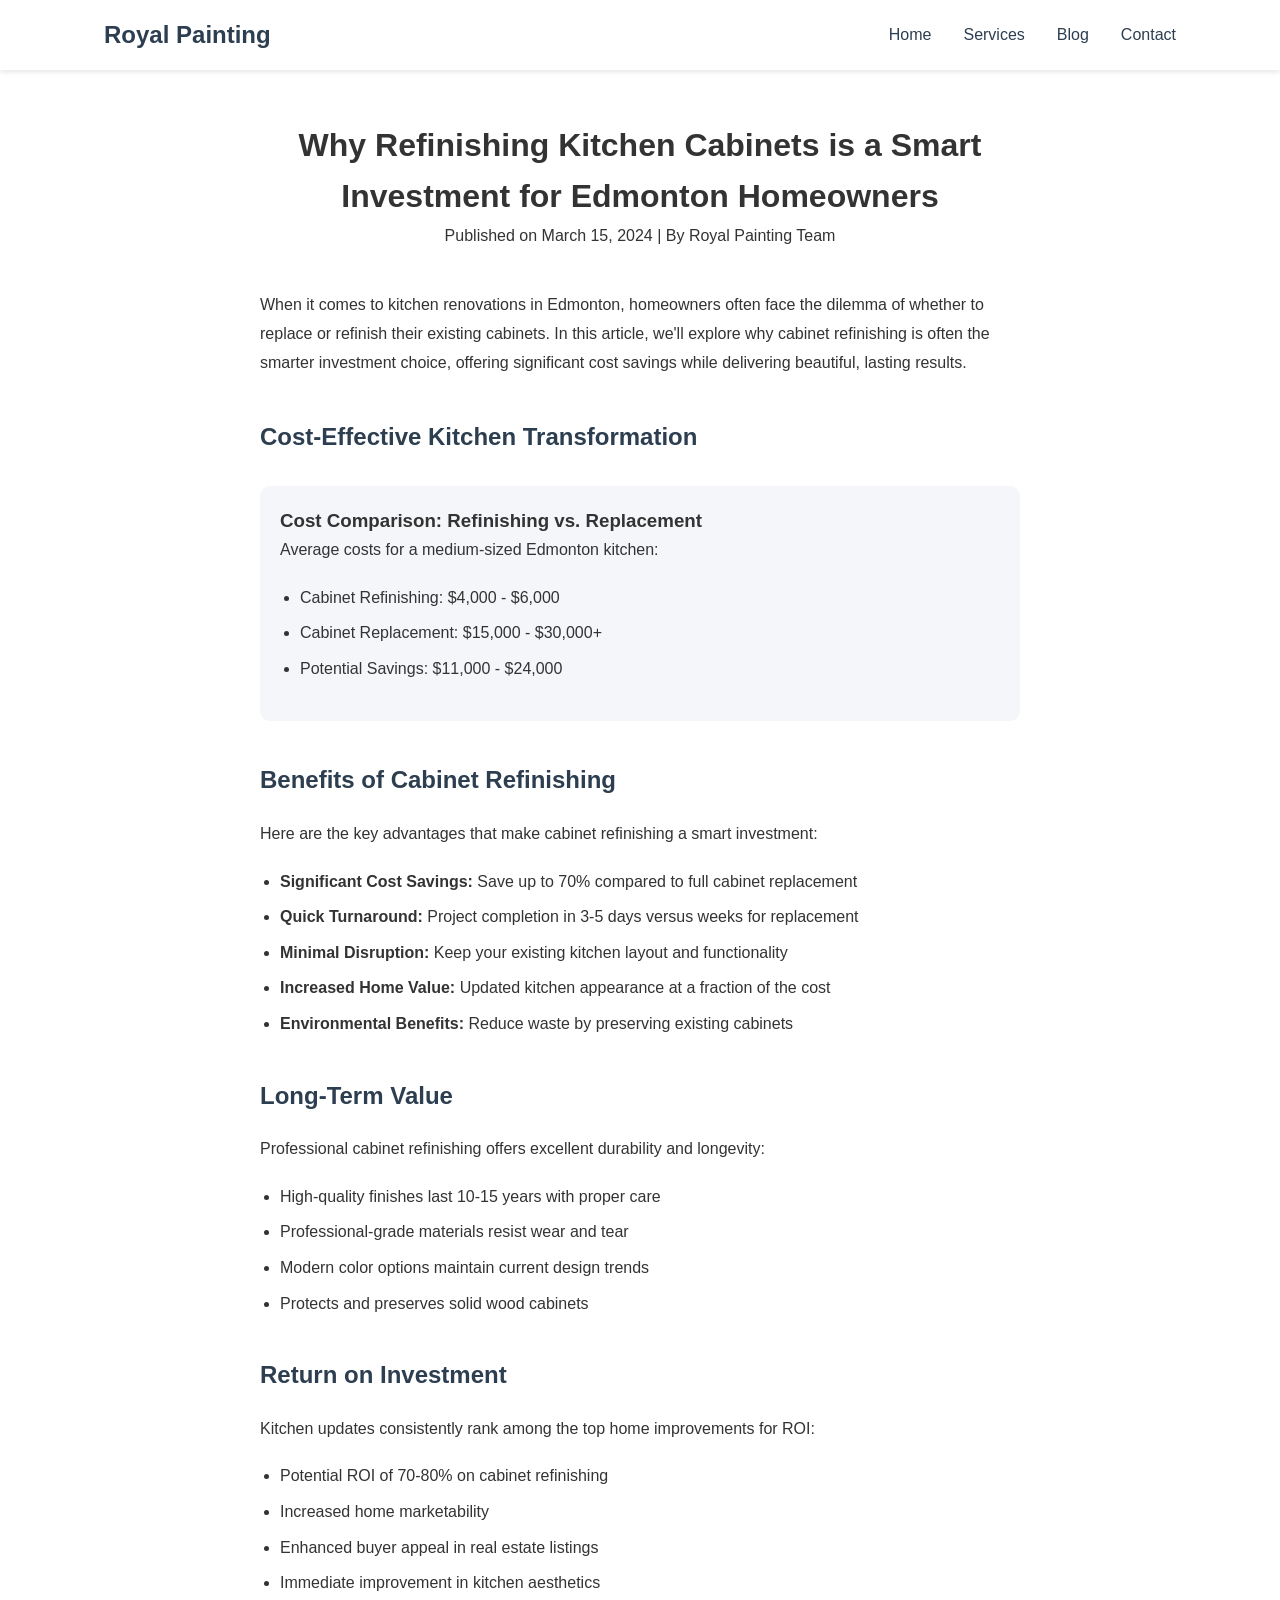
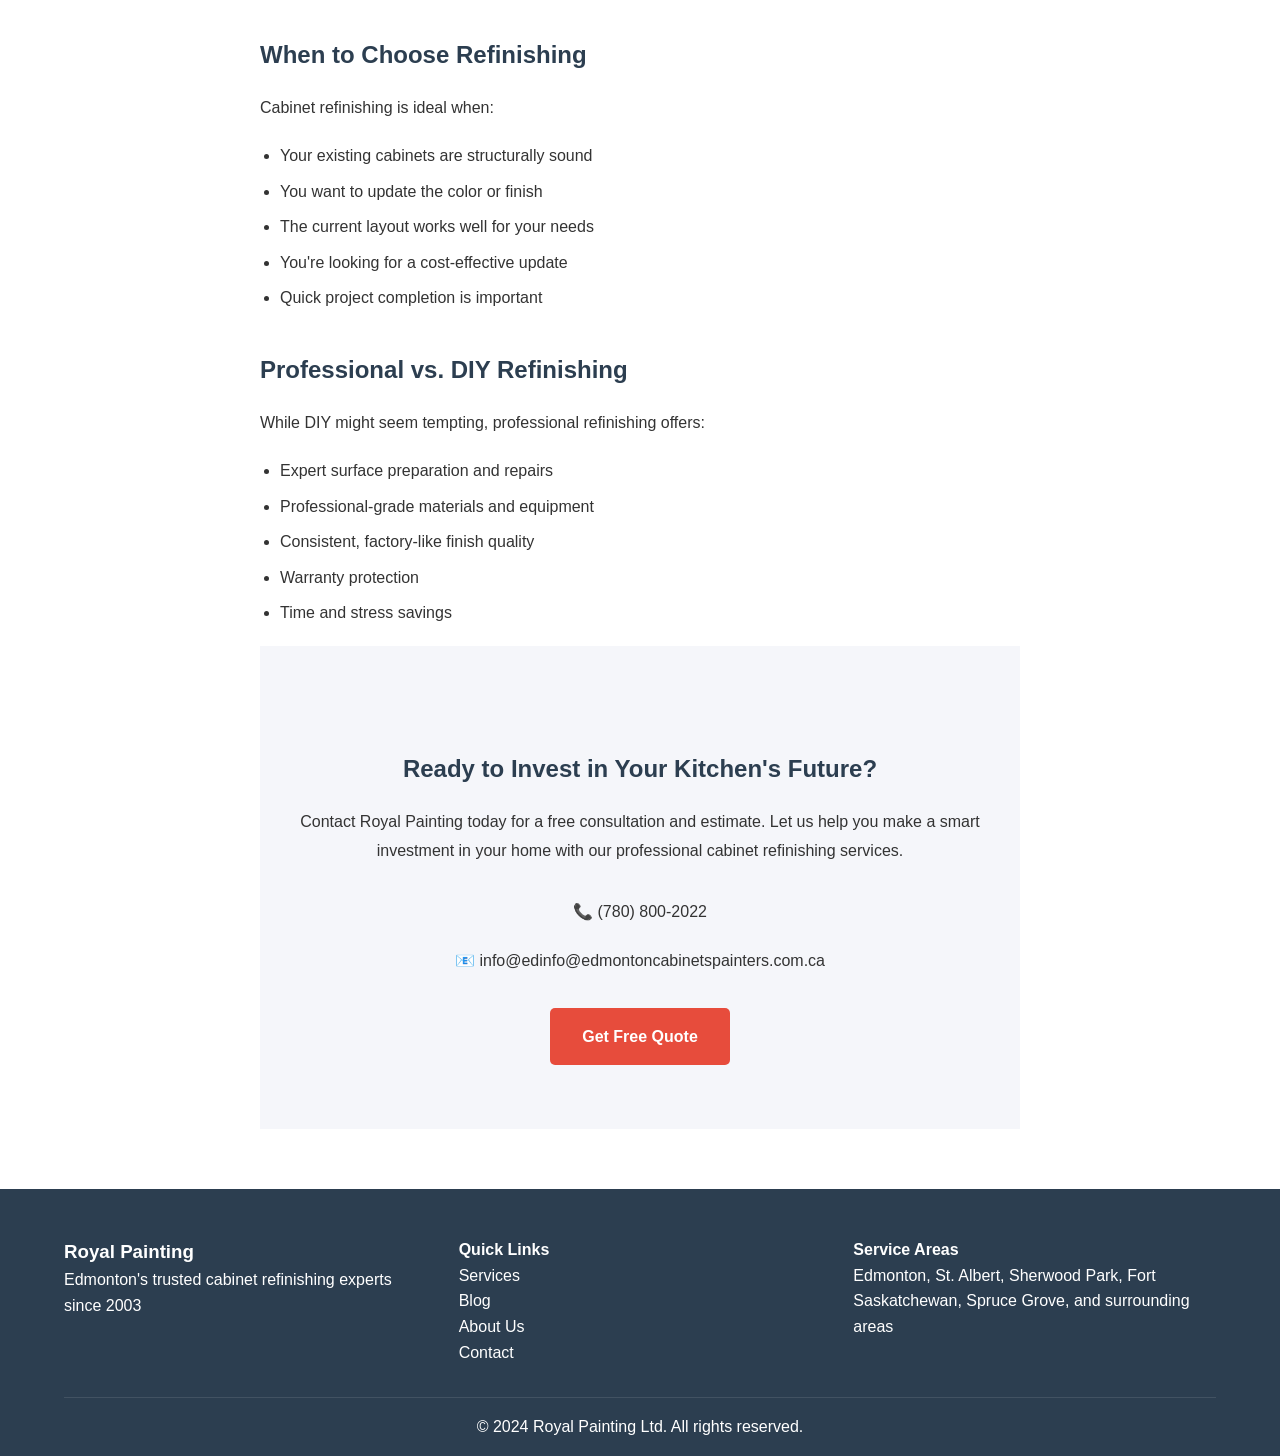
==== investment-guide.html @ 769ee22d "Add files via upload" ====
<!DOCTYPE html>
<html lang="en">
<head>
    <meta charset="UTF-8">
    <meta name="viewport" content="width=device-width, initial-scale=1.0">
    <title>Why Refinishing Kitchen Cabinets is a Smart Investment – Royal Painting</title>
    <link rel="stylesheet" href="styles.css">
    <style>
        /* Blog post specific styles */
        .blog-content {
            max-width: 800px;
            margin: 120px auto 60px;
            padding: 0 20px;
        }
        .blog-header {
            text-align: center;
            margin-bottom: 40px;
        }
        .blog-content img {
            width: 100%;
            height: auto;
            margin: 30px 0;
            border-radius: 10px;
        }
        .blog-content h2 {
            color: var(--primary-color);
            margin: 40px 0 20px;
        }
        .blog-content p {
            margin-bottom: 20px;
            line-height: 1.8;
        }
        .blog-content ul {
            margin: 20px 0;
            padding-left: 20px;
        }
        .blog-content li {
            margin-bottom: 10px;
        }
        .cost-comparison {
            background: var(--light-gray);
            padding: 20px;
            border-radius: 10px;
            margin: 30px 0;
        }
    </style>
</head>
<body>
    <header>
        <nav>
            <div class="logo">Royal Painting</div>
            <ul class="nav-links">
                <li><a href="index.html">Home</a></li>
                <li><a href="index.html#services">Services</a></li>
                <li><a href="index.html#blog">Blog</a></li>
                <li><a href="index.html#contact">Contact</a></li>
            </ul>
        </nav>
    </header>

    <main class="blog-content">
        <div class="blog-header">
            <h1>Why Refinishing Kitchen Cabinets is a Smart Investment for Edmonton Homeowners</h1>
            <p class="post-meta">Published on March 15, 2024 | By Royal Painting Team</p>
        </div>

        <p>When it comes to kitchen renovations in Edmonton, homeowners often face the dilemma of whether to replace or refinish their existing cabinets. In this article, we'll explore why cabinet refinishing is often the smarter investment choice, offering significant cost savings while delivering beautiful, lasting results.</p>

        <h2>Cost-Effective Kitchen Transformation</h2>
        <div class="cost-comparison">
            <h3>Cost Comparison: Refinishing vs. Replacement</h3>
            <p>Average costs for a medium-sized Edmonton kitchen:</p>
            <ul>
                <li>Cabinet Refinishing: $4,000 - $6,000</li>
                <li>Cabinet Replacement: $15,000 - $30,000+</li>
                <li>Potential Savings: $11,000 - $24,000</li>
            </ul>
        </div>

        <h2>Benefits of Cabinet Refinishing</h2>
        <p>Here are the key advantages that make cabinet refinishing a smart investment:</p>
        <ul>
            <li><strong>Significant Cost Savings:</strong> Save up to 70% compared to full cabinet replacement</li>
            <li><strong>Quick Turnaround:</strong> Project completion in 3-5 days versus weeks for replacement</li>
            <li><strong>Minimal Disruption:</strong> Keep your existing kitchen layout and functionality</li>
            <li><strong>Increased Home Value:</strong> Updated kitchen appearance at a fraction of the cost</li>
            <li><strong>Environmental Benefits:</strong> Reduce waste by preserving existing cabinets</li>
        </ul>

        <h2>Long-Term Value</h2>
        <p>Professional cabinet refinishing offers excellent durability and longevity:</p>
        <ul>
            <li>High-quality finishes last 10-15 years with proper care</li>
            <li>Professional-grade materials resist wear and tear</li>
            <li>Modern color options maintain current design trends</li>
            <li>Protects and preserves solid wood cabinets</li>
        </ul>

        <h2>Return on Investment</h2>
        <p>Kitchen updates consistently rank among the top home improvements for ROI:</p>
        <ul>
            <li>Potential ROI of 70-80% on cabinet refinishing</li>
            <li>Increased home marketability</li>
            <li>Enhanced buyer appeal in real estate listings</li>
            <li>Immediate improvement in kitchen aesthetics</li>
        </ul>

        <h2>When to Choose Refinishing</h2>
        <p>Cabinet refinishing is ideal when:</p>
        <ul>
            <li>Your existing cabinets are structurally sound</li>
            <li>You want to update the color or finish</li>
            <li>The current layout works well for your needs</li>
            <li>You're looking for a cost-effective update</li>
            <li>Quick project completion is important</li>
        </ul>

        <h2>Professional vs. DIY Refinishing</h2>
        <p>While DIY might seem tempting, professional refinishing offers:</p>
        <ul>
            <li>Expert surface preparation and repairs</li>
            <li>Professional-grade materials and equipment</li>
            <li>Consistent, factory-like finish quality</li>
            <li>Warranty protection</li>
            <li>Time and stress savings</li>
        </ul>

        <div class="cta-section">
            <h2>Ready to Invest in Your Kitchen's Future?</h2>
            <p>Contact Royal Painting today for a free consultation and estimate. Let us help you make a smart investment in your home with our professional cabinet refinishing services.</p>
            <div class="contact-info">
                <p>📞 (780) 800-2022</p>
                <p>📧 info@edinfo@edmontoncabinetspainters.com.ca</p>
            </div>
            <a href="index.html#contact" class="cta-button">Get Free Quote</a>
        </div>
    </main>

    <footer>
        <div class="footer-content">
            <div class="company-info">
                <h3>Royal Painting</h3>
                <p>Edmonton's trusted cabinet refinishing experts since 2003</p>
            </div>
            <div class="footer-links">
                <h4>Quick Links</h4>
                <ul>
                    <li><a href="index.html#services">Services</a></li>
                    <li><a href="index.html#blog">Blog</a></li>
                    <li><a href="index.html#about">About Us</a></li>
                    <li><a href="index.html#contact">Contact</a></li>
                </ul>
            </div>
            <div class="service-areas">
                <h4>Service Areas</h4>
                <p>Edmonton, St. Albert, Sherwood Park, Fort Saskatchewan, Spruce Grove, and surrounding areas</p>
            </div>
        </div>
        <div class="copyright">
            <p>&copy; 2024 Royal Painting Ltd. All rights reserved.</p>
        </div>
    </footer>
</body>
</html>
---- styles.css ----
/* Global Styles */
:root {
    --primary-color: #2c3e50;
    --secondary-color: #3498db;
    --accent-color: #e74c3c;
    --text-color: #333;
    --light-gray: #f5f6fa;
    --white: #ffffff;
}

* {
    margin: 0;
    padding: 0;
    box-sizing: border-box;
}

body {
    font-family: 'Arial', sans-serif;
    line-height: 1.6;
    color: var(--text-color);
}

/* Navigation */
header {
    background-color: var(--white);
    box-shadow: 0 2px 5px rgba(0,0,0,0.1);
    position: fixed;
    width: 100%;
    top: 0;
    z-index: 1000;
}

nav {
    display: flex;
    justify-content: space-between;
    align-items: center;
    padding: 1rem 5%;
    max-width: 1200px;
    margin: 0 auto;
}

.logo {
    font-size: 1.5rem;
    font-weight: bold;
    color: var(--primary-color);
}

.nav-links {
    display: flex;
    list-style: none;
    gap: 2rem;
}

.nav-links a {
    text-decoration: none;
    color: var(--primary-color);
    font-weight: 500;
    transition: color 0.3s ease;
}

.nav-links a:hover {
    color: var(--secondary-color);
}

/* Hero Section */
.hero {
    background: linear-gradient(rgba(44, 62, 80, 0.9), rgba(44, 62, 80, 0.9)),
                url('images/hero-bg.jpg') center/cover;
    height: 80vh;
    display: flex;
    flex-direction: column;
    justify-content: center;
    align-items: center;
    text-align: center;
    color: var(--white);
    padding: 0 1rem;
    margin-top: 60px;
}

.hero h1 {
    font-size: 2.5rem;
    margin-bottom: 1rem;
    max-width: 800px;
}

.hero p {
    font-size: 1.2rem;
    margin-bottom: 2rem;
    max-width: 600px;
}

/* Blog Posts Section */
.blog-posts {
    padding: 4rem 5%;
    max-width: 1200px;
    margin: 0 auto;
}

.blog-posts h2 {
    text-align: center;
    margin-bottom: 3rem;
    color: var(--primary-color);
}

.post-grid {
    display: grid;
    grid-template-columns: repeat(auto-fit, minmax(300px, 1fr));
    gap: 2rem;
}

.post-card {
    background: var(--white);
    border-radius: 10px;
    overflow: hidden;
    box-shadow: 0 3px 10px rgba(0,0,0,0.1);
    transition: transform 0.3s ease;
}

.post-card:hover {
    transform: translateY(-5px);
}

.post-card img {
    width: 100%;
    height: 200px;
    object-fit: cover;
}

.post-card h3 {
    padding: 1.5rem 1.5rem 1rem;
    color: var(--primary-color);
}

.post-card p {
    padding: 0 1.5rem 1.5rem;
    color: var(--text-color);
}

.read-more {
    display: inline-block;
    padding: 0.5rem 1.5rem;
    margin: 0 1.5rem 1.5rem;
    background-color: var(--secondary-color);
    color: var(--white);
    text-decoration: none;
    border-radius: 5px;
    transition: background-color 0.3s ease;
}

.read-more:hover {
    background-color: var(--primary-color);
}

/* CTA Section */
.cta-section {
    background-color: var(--light-gray);
    padding: 4rem 5%;
    text-align: center;
}

.cta-section h2 {
    color: var(--primary-color);
    margin-bottom: 1rem;
}

.contact-info {
    margin: 2rem 0;
}

.cta-button {
    display: inline-block;
    padding: 1rem 2rem;
    background-color: var(--accent-color);
    color: var(--white);
    text-decoration: none;
    border-radius: 5px;
    font-weight: bold;
    transition: background-color 0.3s ease;
}

.cta-button:hover {
    background-color: #c0392b;
}

/* Footer */
footer {
    background-color: var(--primary-color);
    color: var(--white);
    padding: 3rem 5% 1rem;
}

.footer-content {
    display: grid;
    grid-template-columns: repeat(auto-fit, minmax(250px, 1fr));
    gap: 2rem;
    max-width: 1200px;
    margin: 0 auto;
}

.footer-links ul {
    list-style: none;
}

.footer-links a {
    color: var(--white);
    text-decoration: none;
    transition: color 0.3s ease;
}

.footer-links a:hover {
    color: var(--secondary-color);
}

.copyright {
    text-align: center;
    margin-top: 2rem;
    padding-top: 1rem;
    border-top: 1px solid rgba(255,255,255,0.1);
}

/* Responsive Design */
@media (max-width: 768px) {
    .nav-links {
        display: none;
    }

    .hero h1 {
        font-size: 2rem;
    }

    .hero p {
        font-size: 1rem;
    }

    .post-grid {
        grid-template-columns: 1fr;
    }
}
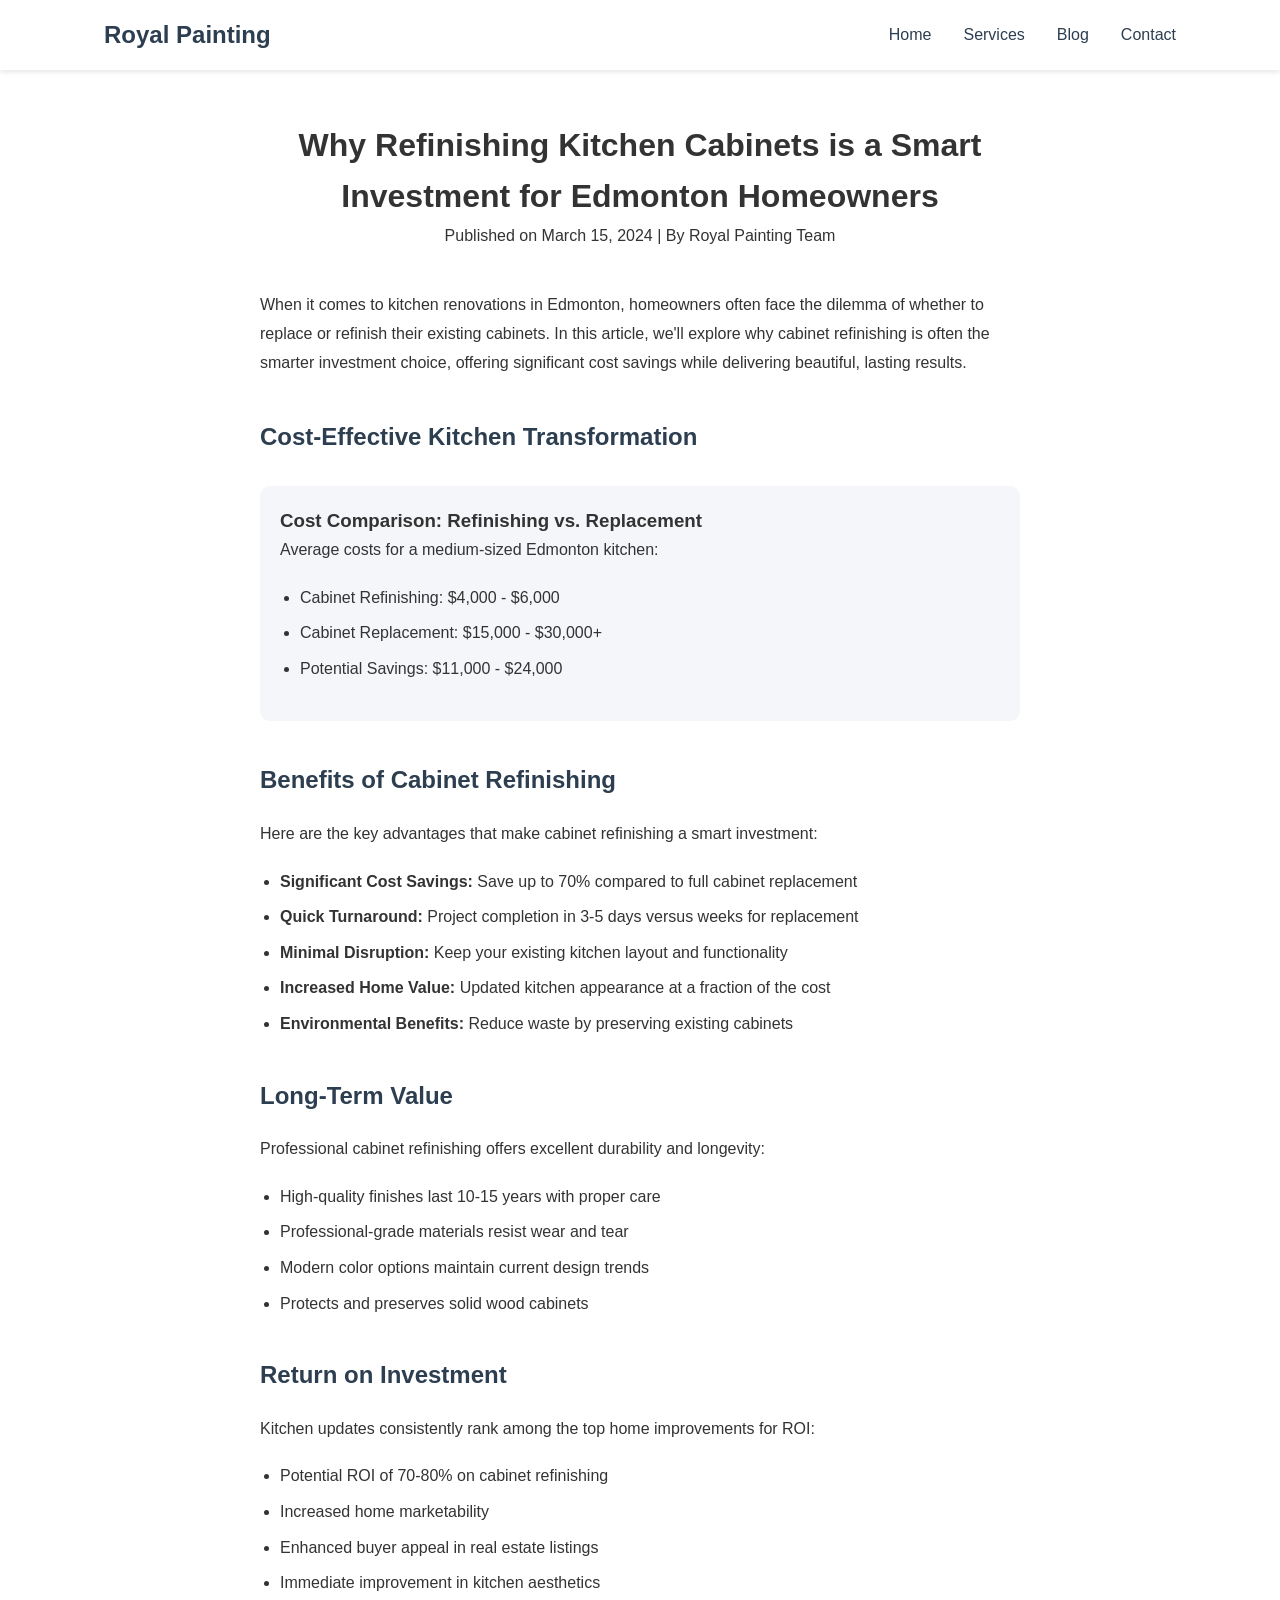
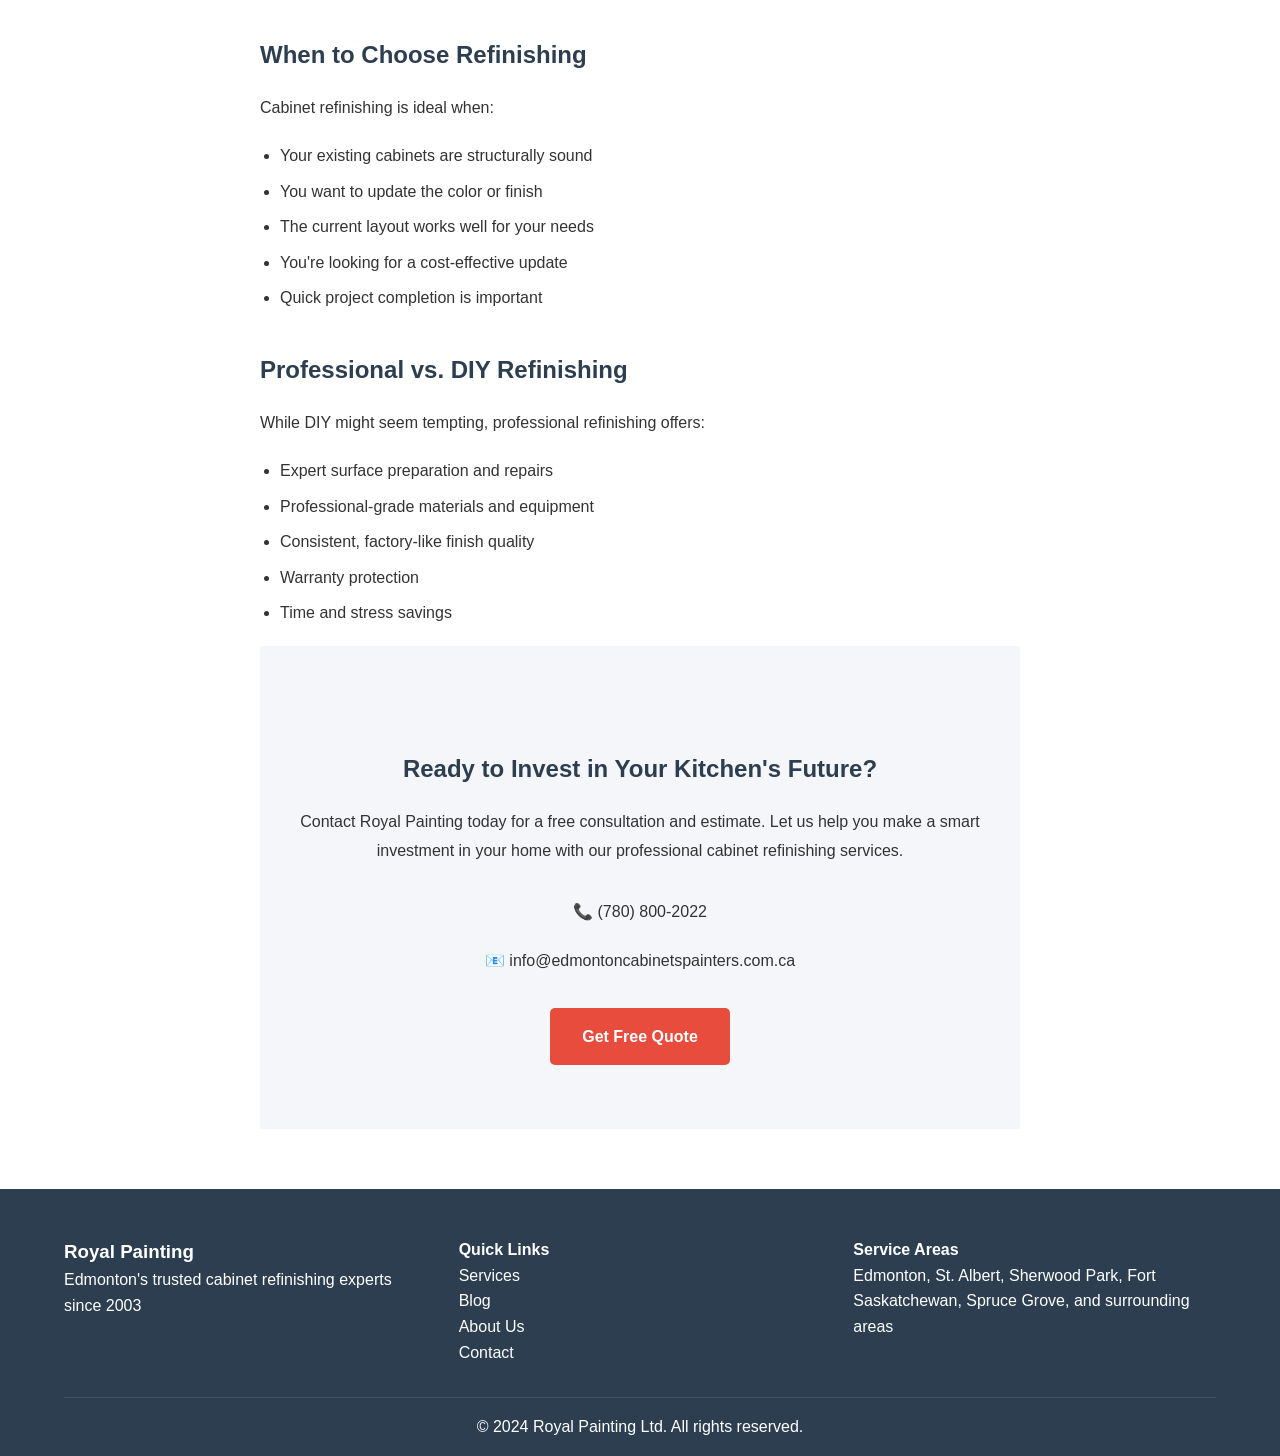
==== commit 8dab14ec: "Update investment-guide.html" ====
--- a/investment-guide.html
+++ b/investment-guide.html
@@ -130,7 +130,7 @@
             <p>Contact Royal Painting today for a free consultation and estimate. Let us help you make a smart investment in your home with our professional cabinet refinishing services.</p>
             <div class="contact-info">
                 <p>📞 (780) 800-2022</p>
-                <p>📧 info@edinfo@edmontoncabinetspainters.com.ca</p>
+                <p>📧 info@edmontoncabinetspainters.com.ca</p>
             </div>
             <a href="index.html#contact" class="cta-button">Get Free Quote</a>
         </div>
@@ -161,4 +161,4 @@
         </div>
     </footer>
 </body>
-</html>+</html>
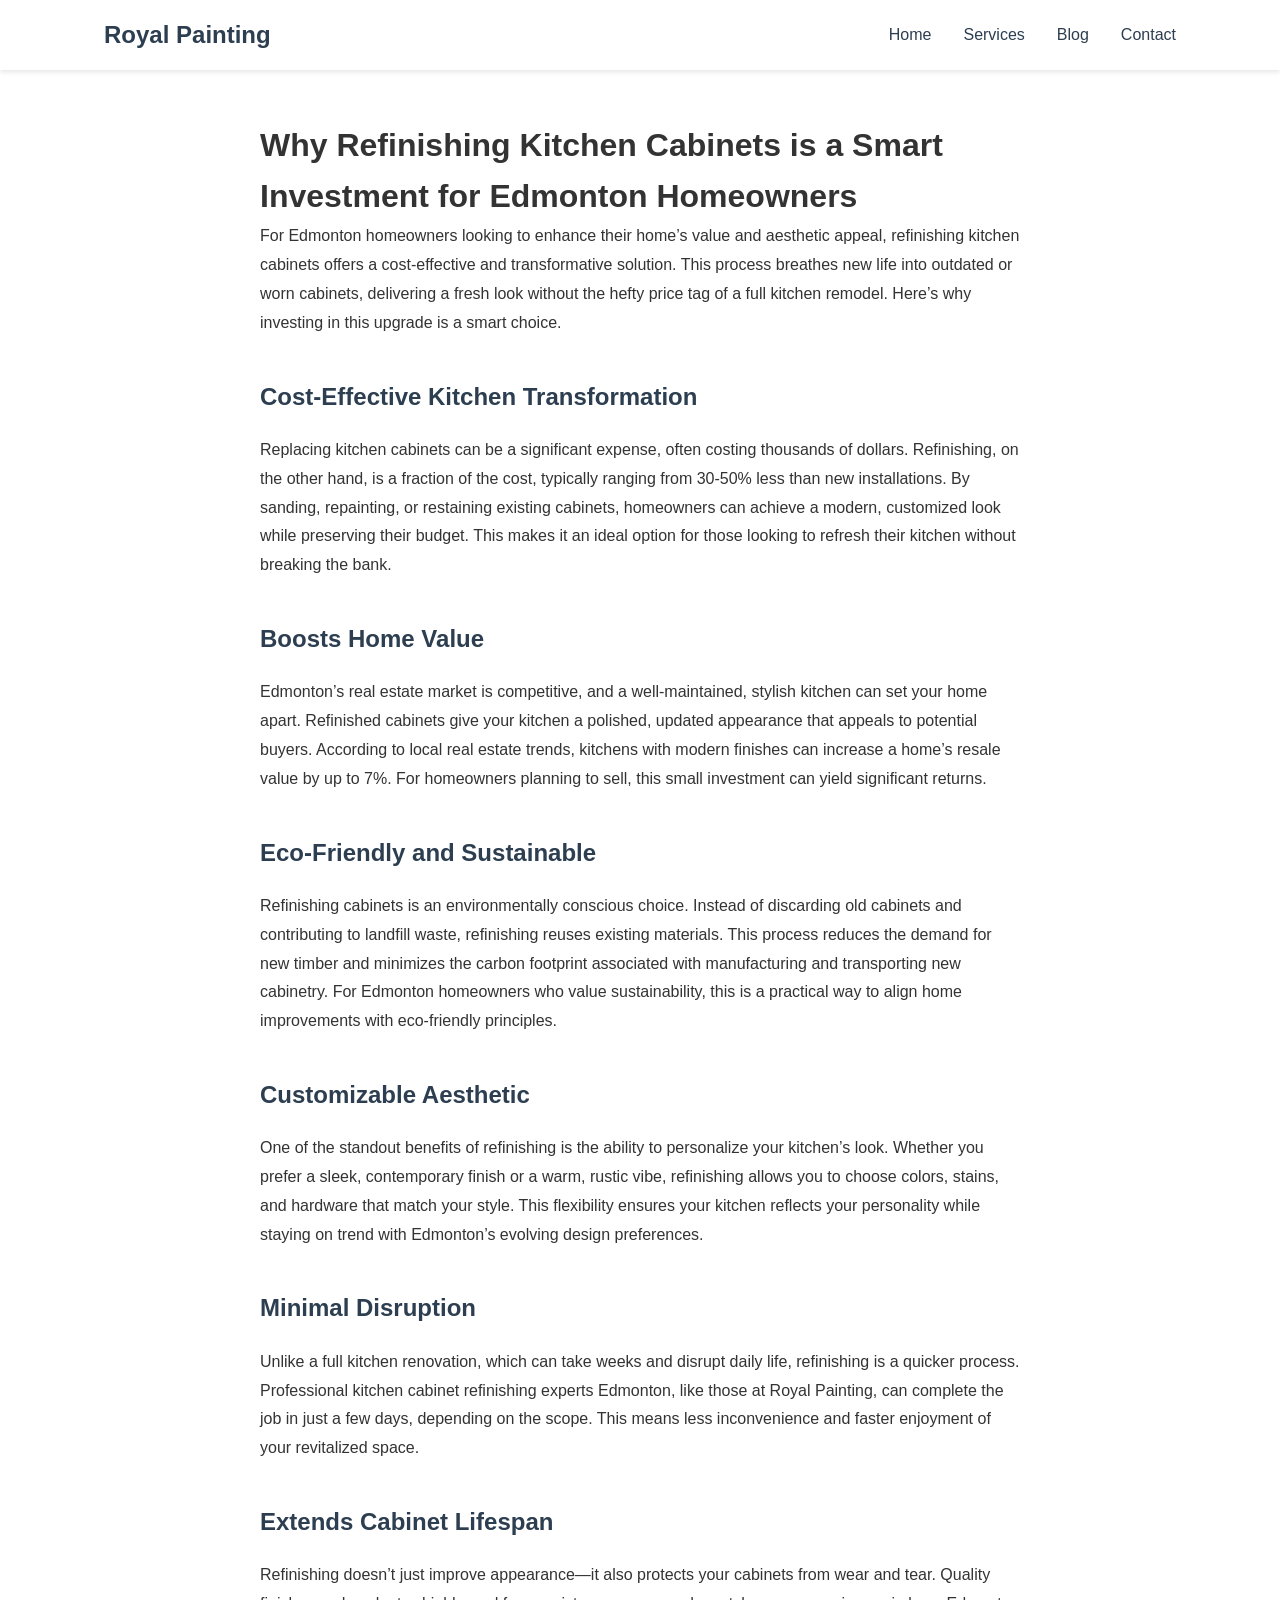
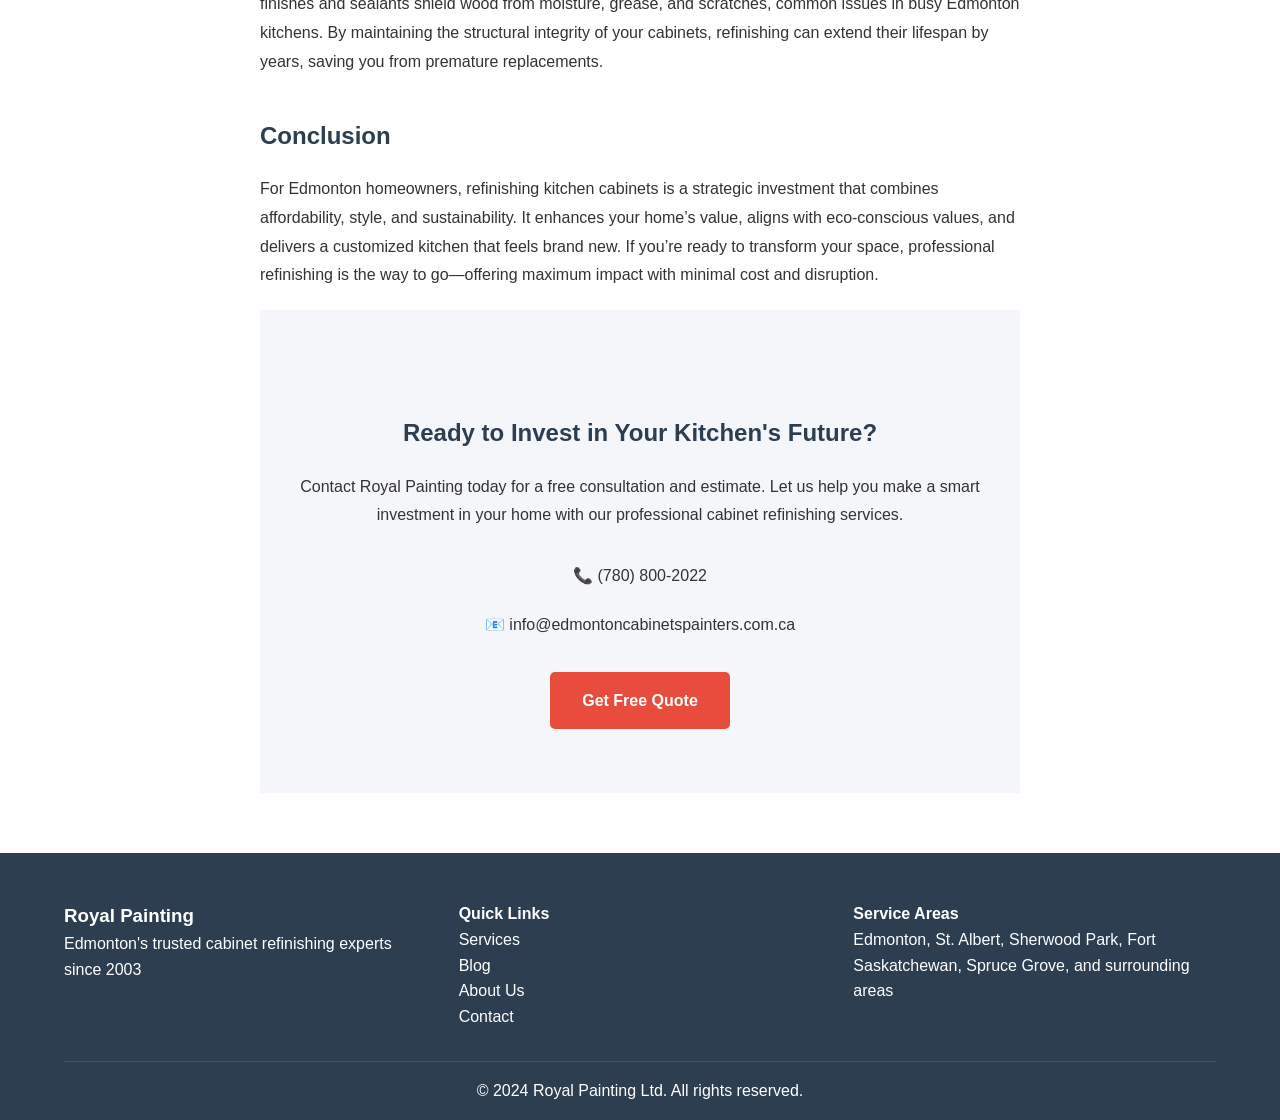
==== commit 4bb9d495: "Update investment-guide.html" ====
--- a/investment-guide.html
+++ b/investment-guide.html
@@ -59,72 +59,22 @@
     </header>
 
     <main class="blog-content">
-        <div class="blog-header">
-            <h1>Why Refinishing Kitchen Cabinets is a Smart Investment for Edmonton Homeowners</h1>
-            <p class="post-meta">Published on March 15, 2024 | By Royal Painting Team</p>
-        </div>
-
-        <p>When it comes to kitchen renovations in Edmonton, homeowners often face the dilemma of whether to replace or refinish their existing cabinets. In this article, we'll explore why cabinet refinishing is often the smarter investment choice, offering significant cost savings while delivering beautiful, lasting results.</p>
-
-        <h2>Cost-Effective Kitchen Transformation</h2>
-        <div class="cost-comparison">
-            <h3>Cost Comparison: Refinishing vs. Replacement</h3>
-            <p>Average costs for a medium-sized Edmonton kitchen:</p>
-            <ul>
-                <li>Cabinet Refinishing: $4,000 - $6,000</li>
-                <li>Cabinet Replacement: $15,000 - $30,000+</li>
-                <li>Potential Savings: $11,000 - $24,000</li>
-            </ul>
-        </div>
-
-        <h2>Benefits of Cabinet Refinishing</h2>
-        <p>Here are the key advantages that make cabinet refinishing a smart investment:</p>
-        <ul>
-            <li><strong>Significant Cost Savings:</strong> Save up to 70% compared to full cabinet replacement</li>
-            <li><strong>Quick Turnaround:</strong> Project completion in 3-5 days versus weeks for replacement</li>
-            <li><strong>Minimal Disruption:</strong> Keep your existing kitchen layout and functionality</li>
-            <li><strong>Increased Home Value:</strong> Updated kitchen appearance at a fraction of the cost</li>
-            <li><strong>Environmental Benefits:</strong> Reduce waste by preserving existing cabinets</li>
-        </ul>
-
-        <h2>Long-Term Value</h2>
-        <p>Professional cabinet refinishing offers excellent durability and longevity:</p>
-        <ul>
-            <li>High-quality finishes last 10-15 years with proper care</li>
-            <li>Professional-grade materials resist wear and tear</li>
-            <li>Modern color options maintain current design trends</li>
-            <li>Protects and preserves solid wood cabinets</li>
-        </ul>
-
-        <h2>Return on Investment</h2>
-        <p>Kitchen updates consistently rank among the top home improvements for ROI:</p>
-        <ul>
-            <li>Potential ROI of 70-80% on cabinet refinishing</li>
-            <li>Increased home marketability</li>
-            <li>Enhanced buyer appeal in real estate listings</li>
-            <li>Immediate improvement in kitchen aesthetics</li>
-        </ul>
-
-        <h2>When to Choose Refinishing</h2>
-        <p>Cabinet refinishing is ideal when:</p>
-        <ul>
-            <li>Your existing cabinets are structurally sound</li>
-            <li>You want to update the color or finish</li>
-            <li>The current layout works well for your needs</li>
-            <li>You're looking for a cost-effective update</li>
-            <li>Quick project completion is important</li>
-        </ul>
-
-        <h2>Professional vs. DIY Refinishing</h2>
-        <p>While DIY might seem tempting, professional refinishing offers:</p>
-        <ul>
-            <li>Expert surface preparation and repairs</li>
-            <li>Professional-grade materials and equipment</li>
-            <li>Consistent, factory-like finish quality</li>
-            <li>Warranty protection</li>
-            <li>Time and stress savings</li>
-        </ul>
-
+       <h1>Why Refinishing Kitchen Cabinets is a Smart Investment for Edmonton Homeowners</h1>
+<p>For Edmonton homeowners looking to enhance their home&rsquo;s value and aesthetic appeal, refinishing kitchen cabinets offers a cost-effective and transformative solution. This process breathes new life into outdated or worn cabinets, delivering a fresh look without the hefty price tag of a full kitchen remodel. Here&rsquo;s why investing in this upgrade is a smart choice.</p>
+<h2>Cost-Effective Kitchen Transformation</h2>
+<p>Replacing kitchen cabinets can be a significant expense, often costing thousands of dollars. Refinishing, on the other hand, is a fraction of the cost, typically ranging from 30-50% less than new installations. By sanding, repainting, or restaining existing cabinets, homeowners can achieve a modern, customized look while preserving their budget. This makes it an ideal option for those looking to refresh their kitchen without breaking the bank.</p>
+<h2>Boosts Home Value</h2>
+<p>Edmonton&rsquo;s real estate market is competitive, and a well-maintained, stylish kitchen can set your home apart. Refinished cabinets give your kitchen a polished, updated appearance that appeals to potential buyers. According to local real estate trends, kitchens with modern finishes can increase a home&rsquo;s resale value by up to 7%. For homeowners planning to sell, this small investment can yield significant returns.</p>
+<h2>Eco-Friendly and Sustainable</h2>
+<p>Refinishing cabinets is an environmentally conscious choice. Instead of discarding old cabinets and contributing to landfill waste, refinishing reuses existing materials. This process reduces the demand for new timber and minimizes the carbon footprint associated with manufacturing and transporting new cabinetry. For Edmonton homeowners who value sustainability, this is a practical way to align home improvements with eco-friendly principles.</p>
+<h2>Customizable Aesthetic</h2>
+<p>One of the standout benefits of refinishing is the ability to personalize your kitchen&rsquo;s look. Whether you prefer a sleek, contemporary finish or a warm, rustic vibe, refinishing allows you to choose colors, stains, and hardware that match your style. This flexibility ensures your kitchen reflects your personality while staying on trend with Edmonton&rsquo;s evolving design preferences.</p>
+<h2>Minimal Disruption</h2>
+<p>Unlike a full kitchen renovation, which can take weeks and disrupt daily life, refinishing is a quicker process. Professional kitchen cabinet refinishing experts Edmonton, like those at Royal Painting, can complete the job in just a few days, depending on the scope. This means less inconvenience and faster enjoyment of your revitalized space.</p>
+<h2>Extends Cabinet Lifespan</h2>
+<p>Refinishing doesn&rsquo;t just improve appearance&mdash;it also protects your cabinets from wear and tear. Quality finishes and sealants shield wood from moisture, grease, and scratches, common issues in busy Edmonton kitchens. By maintaining the structural integrity of your cabinets, refinishing can extend their lifespan by years, saving you from premature replacements.</p>
+<h2>Conclusion</h2>
+<p>For Edmonton homeowners, refinishing kitchen cabinets is a strategic investment that combines affordability, style, and sustainability. It enhances your home&rsquo;s value, aligns with eco-conscious values, and delivers a customized kitchen that feels brand new. If you&rsquo;re ready to transform your space, professional refinishing is the way to go&mdash;offering maximum impact with minimal cost and disruption.</p>
         <div class="cta-section">
             <h2>Ready to Invest in Your Kitchen's Future?</h2>
             <p>Contact Royal Painting today for a free consultation and estimate. Let us help you make a smart investment in your home with our professional cabinet refinishing services.</p>
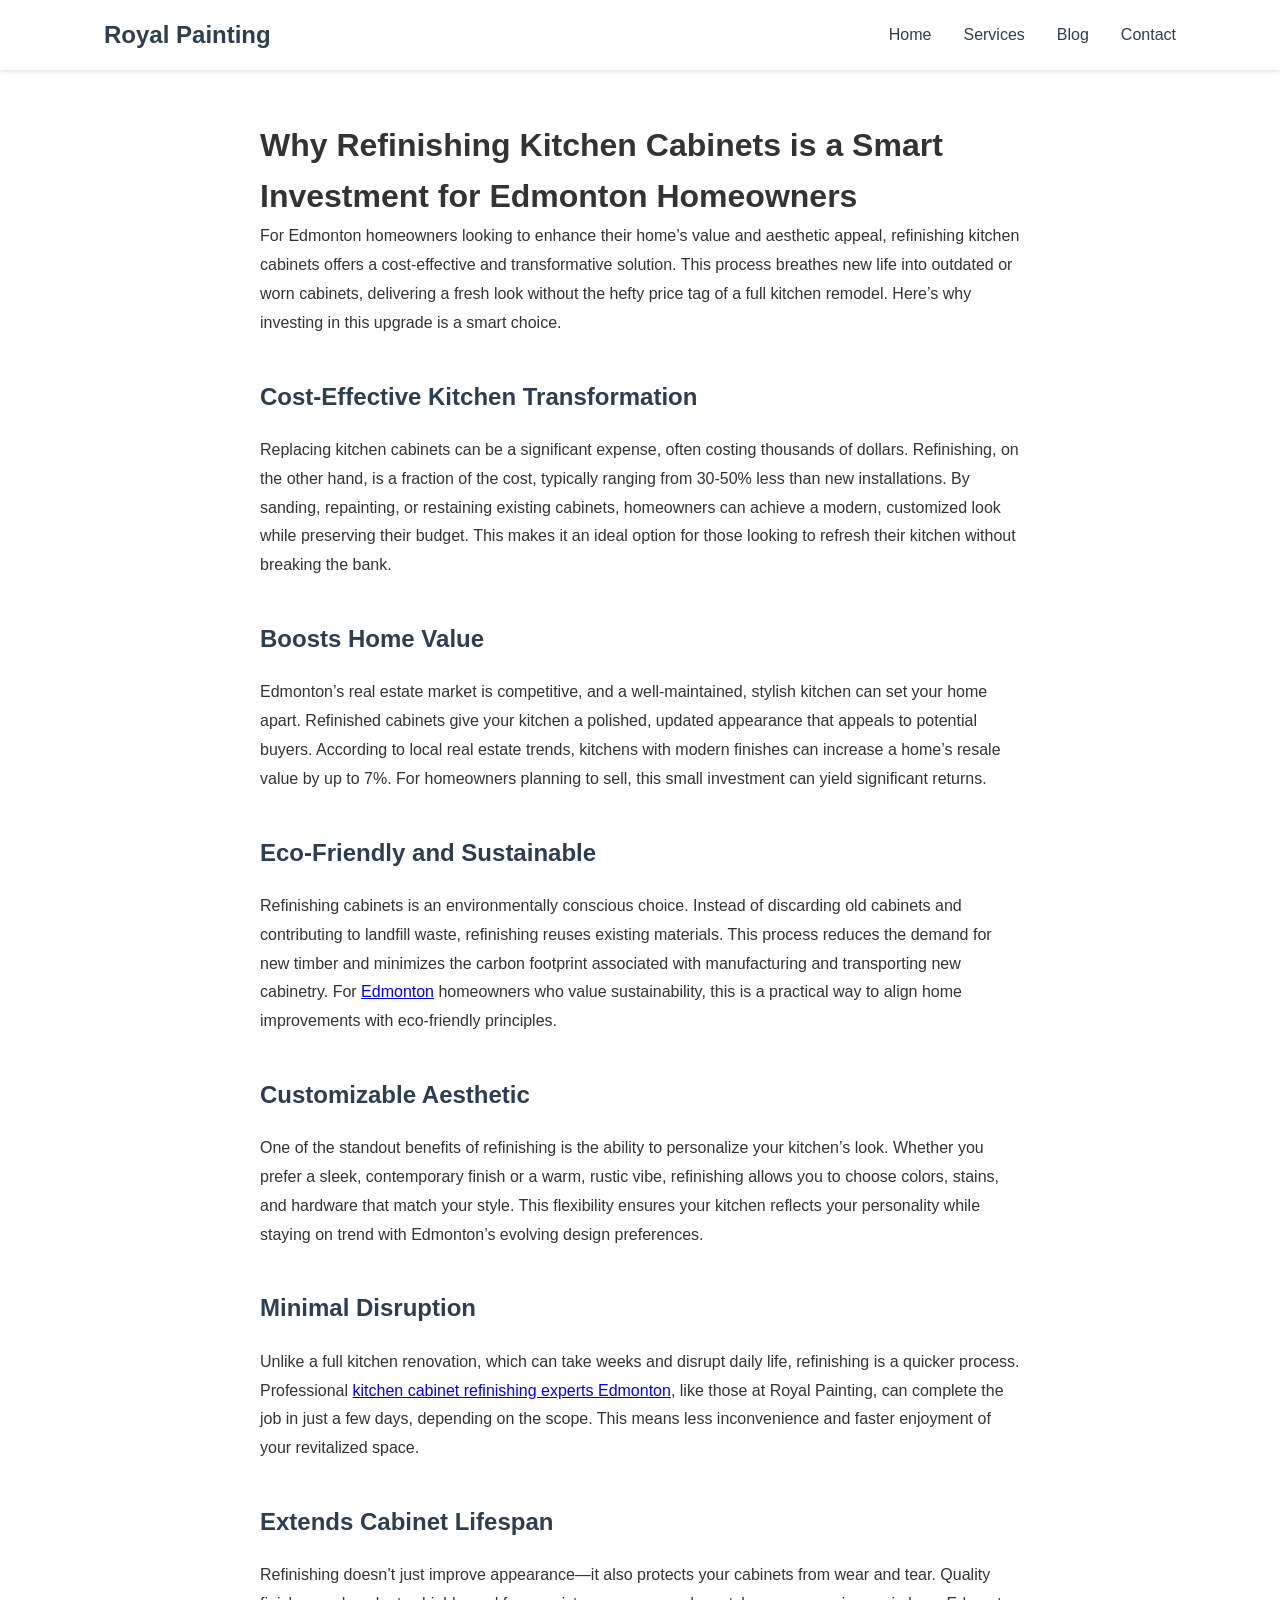
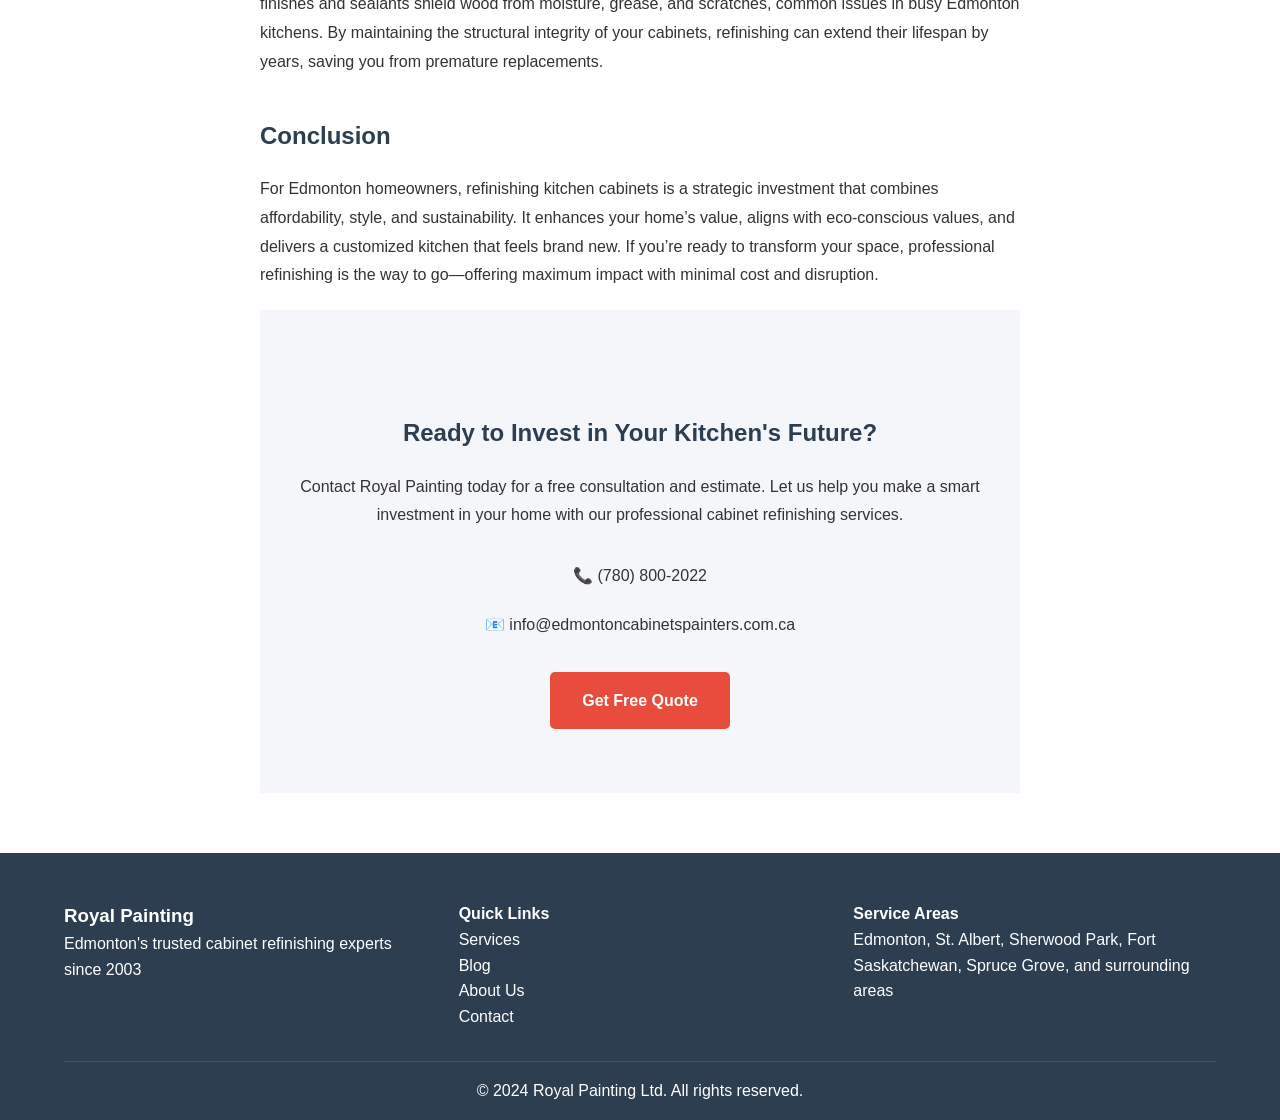
==== commit 8f6fd4b4: "Update investment-guide.html" ====
--- a/investment-guide.html
+++ b/investment-guide.html
@@ -66,11 +66,11 @@
 <h2>Boosts Home Value</h2>
 <p>Edmonton&rsquo;s real estate market is competitive, and a well-maintained, stylish kitchen can set your home apart. Refinished cabinets give your kitchen a polished, updated appearance that appeals to potential buyers. According to local real estate trends, kitchens with modern finishes can increase a home&rsquo;s resale value by up to 7%. For homeowners planning to sell, this small investment can yield significant returns.</p>
 <h2>Eco-Friendly and Sustainable</h2>
-<p>Refinishing cabinets is an environmentally conscious choice. Instead of discarding old cabinets and contributing to landfill waste, refinishing reuses existing materials. This process reduces the demand for new timber and minimizes the carbon footprint associated with manufacturing and transporting new cabinetry. For Edmonton homeowners who value sustainability, this is a practical way to align home improvements with eco-friendly principles.</p>
+<p>Refinishing cabinets is an environmentally conscious choice. Instead of discarding old cabinets and contributing to landfill waste, refinishing reuses existing materials. This process reduces the demand for new timber and minimizes the carbon footprint associated with manufacturing and transporting new cabinetry. For <a href="https://www.edmonton.ca/">Edmonton</a> homeowners who value sustainability, this is a practical way to align home improvements with eco-friendly principles.</p>
 <h2>Customizable Aesthetic</h2>
 <p>One of the standout benefits of refinishing is the ability to personalize your kitchen&rsquo;s look. Whether you prefer a sleek, contemporary finish or a warm, rustic vibe, refinishing allows you to choose colors, stains, and hardware that match your style. This flexibility ensures your kitchen reflects your personality while staying on trend with Edmonton&rsquo;s evolving design preferences.</p>
 <h2>Minimal Disruption</h2>
-<p>Unlike a full kitchen renovation, which can take weeks and disrupt daily life, refinishing is a quicker process. Professional kitchen cabinet refinishing experts Edmonton, like those at Royal Painting, can complete the job in just a few days, depending on the scope. This means less inconvenience and faster enjoyment of your revitalized space.</p>
+<p>Unlike a full kitchen renovation, which can take weeks and disrupt daily life, refinishing is a quicker process. Professional <a href="https://www.edmontoncabinetspainters.com/">kitchen cabinet refinishing experts Edmonton</a>, like those at Royal Painting, can complete the job in just a few days, depending on the scope. This means less inconvenience and faster enjoyment of your revitalized space.</p>
 <h2>Extends Cabinet Lifespan</h2>
 <p>Refinishing doesn&rsquo;t just improve appearance&mdash;it also protects your cabinets from wear and tear. Quality finishes and sealants shield wood from moisture, grease, and scratches, common issues in busy Edmonton kitchens. By maintaining the structural integrity of your cabinets, refinishing can extend their lifespan by years, saving you from premature replacements.</p>
 <h2>Conclusion</h2>
